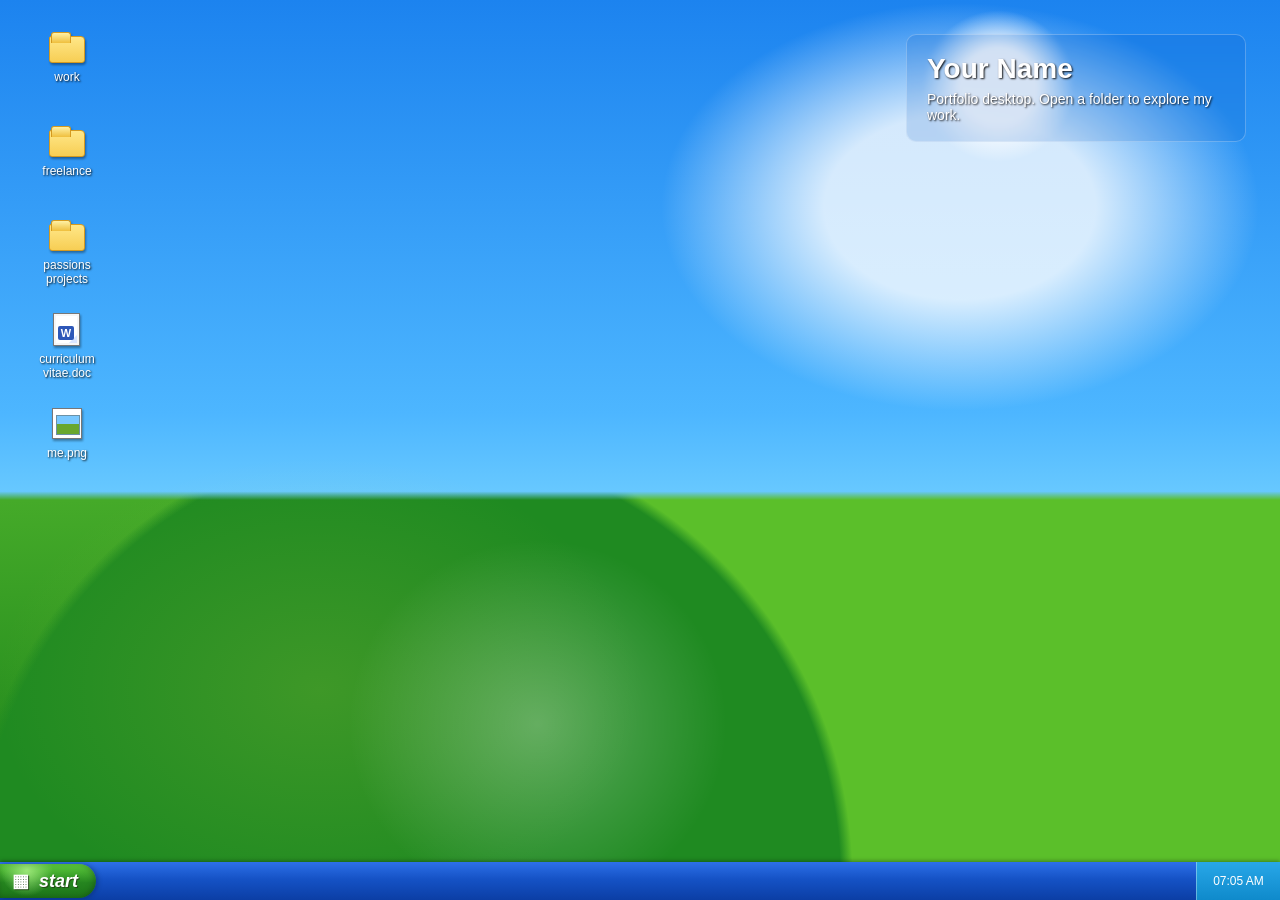
==== index.html @ 9f787996 "Add files via upload" ====
<!DOCTYPE html>
<html lang="en">
<head>
  <meta charset="UTF-8" />
  <meta name="viewport" content="width=device-width, initial-scale=1.0" />
  <title>Portfolio Desktop</title>
  <link rel="stylesheet" href="styles.css" />
</head>
<body>
  <main class="desktop" aria-label="Windows XP inspired portfolio desktop">
    <section class="desktop-icons" aria-label="Portfolio links">
      <button class="desktop-icon folder" data-folder="work" aria-label="Open work folder">
        <span class="icon-art folder-art"></span><span class="label">work</span>
      </button>
      <button class="desktop-icon folder" data-folder="freelance" aria-label="Open freelance folder">
        <span class="icon-art folder-art"></span><span class="label">freelance</span>
      </button>
      <button class="desktop-icon folder" data-folder="passion-projects" aria-label="Open passions projects folder">
        <span class="icon-art folder-art"></span><span class="label">passions<br>projects</span>
      </button>
      <a class="desktop-icon document" href="assets/curriculum-vitae.doc" aria-label="Open curriculum vitae document">
        <span class="icon-art doc-art doc-word"></span><span class="label">curriculum<br>vitae.doc</span>
      </a>
      <a class="desktop-icon document" href="assets/me.png" aria-label="Open me image">
        <span class="icon-art image-art"></span><span class="label">me.png</span>
      </a>
    </section>

    <section class="welcome-card" aria-label="Welcome">
      <h1>Your Name</h1>
      <p>Portfolio desktop. Open a folder to explore my work.</p>
    </section>

    <template id="folder-template">
      <article class="window" role="dialog" aria-modal="false">
        <header class="window-titlebar">
          <div class="window-title"><span class="mini-folder"></span><span></span></div>
          <div class="window-controls">
            <button class="control minimize" aria-label="Minimize">_</button>
            <button class="control maximize" aria-label="Maximize">□</button>
            <button class="control close" aria-label="Close">×</button>
          </div>
        </header>
        <nav class="window-menu" aria-label="Window menu">File&nbsp;&nbsp;Edit&nbsp;&nbsp;View&nbsp;&nbsp;Favorites&nbsp;&nbsp;Tools&nbsp;&nbsp;Help</nav>
        <div class="window-toolbar">
          <span class="toolbar-button">← Back</span><span class="toolbar-button">Search</span><span class="toolbar-button">Folders</span>
        </div>
        <div class="address-bar"><strong>Address</strong><span></span></div>
        <div class="window-content"></div>
      </article>
    </template>
  </main>

  <footer class="taskbar" aria-label="Taskbar">
    <button class="start-button"><span class="start-logo">▦</span> start</button>
    <div class="taskbar-programs" id="taskbar-programs"></div>
    <time id="clock" class="clock"></time>
  </footer>

  <script src="script.js"></script>
</body>
</html>
---- styles.css ----
:root {
  --xp-blue: #1f5fd6;
  --xp-blue-dark: #1748b5;
  --xp-blue-light: #4b92ff;
  --cream: #f3f1df;
  --folder: #f7ce54;
  --folder-dark: #d59a1f;
  --text-shadow: 1px 1px 2px rgba(0,0,0,.9);
}

* { box-sizing: border-box; }
html, body { height: 100%; }
body {
  margin: 0;
  overflow: hidden;
  font-family: Tahoma, Verdana, Segoe UI, sans-serif;
  font-size: 12px;
  color: #111;
  user-select: none;
}

.desktop {
  min-height: calc(100vh - 38px);
  position: relative;
  padding: 24px;
  background:
    radial-gradient(circle at 78% 10%, rgba(255,255,255,.95) 0 3%, transparent 6%),
    radial-gradient(ellipse at 75% 24%, rgba(255,255,255,.8) 0 10%, transparent 22%),
    linear-gradient(#1c83ef 0%, #4db6ff 48%, #67c8ff 57%, transparent 58%),
    radial-gradient(ellipse at 32% 102%, #1f8a21 0 35%, transparent 36%),
    radial-gradient(ellipse at 78% 108%, #5bbf2a 0 42%, transparent 43%),
    linear-gradient(180deg, #45aa29 58%, #178019 100%);
}

.desktop::before {
  content: "";
  position: absolute;
  inset: 0;
  background:
    radial-gradient(ellipse at 42% 84%, rgba(255,255,255,.28), transparent 18%),
    radial-gradient(ellipse at 25% 80%, rgba(252,237,79,.14), transparent 24%);
  pointer-events: none;
}

.desktop-icons {
  position: relative;
  z-index: 2;
  display: grid;
  grid-auto-rows: 84px;
  grid-template-columns: 92px;
  gap: 10px;
  width: 100px;
}

.desktop-icon {
  border: 1px solid transparent;
  background: transparent;
  padding: 4px 2px;
  width: 86px;
  min-height: 78px;
  color: white;
  text-align: center;
  text-decoration: none;
  font: inherit;
  cursor: default;
  border-radius: 3px;
  display: flex;
  flex-direction: column;
  align-items: center;
  justify-content: flex-start;
}
.desktop-icon:hover, .desktop-icon:focus {
  outline: none;
  border-color: rgba(255,255,255,.55);
  background: rgba(49, 106, 197, .35);
}
.label {
  margin-top: 5px;
  line-height: 1.18;
  text-shadow: var(--text-shadow);
}

.icon-art { width: 42px; height: 36px; display: block; position: relative; filter: drop-shadow(1px 2px 1px rgba(0,0,0,.35)); }
.folder-art::before {
  content: "";
  position: absolute;
  left: 3px; top: 7px;
  width: 34px; height: 25px;
  background: linear-gradient(#ffe788, var(--folder));
  border: 1px solid var(--folder-dark);
  border-radius: 2px 4px 3px 3px;
}
.folder-art::after {
  content: "";
  position: absolute;
  left: 5px; top: 3px;
  width: 18px; height: 10px;
  background: linear-gradient(#fff1a4, #efbf3d);
  border: 1px solid var(--folder-dark);
  border-bottom: 0;
  border-radius: 3px 3px 0 0;
}
.doc-art::before {
  content: "";
  position: absolute; inset: 2px 8px 1px 7px;
  background: linear-gradient(135deg, #fff 0 78%, #d9e5ff 79%);
  border: 1px solid #777;
  box-shadow: inset 0 0 0 2px #f6f6f6;
}
.doc-art::after {
  content: "W";
  position: absolute; left: 12px; top: 15px;
  width: 16px; height: 14px;
  background: #2d57b8;
  color: #fff;
  border-radius: 2px;
  font-weight: bold;
  line-height: 14px;
  font-size: 11px;
}
.image-art::before {
  content: "";
  position: absolute; inset: 3px 6px 2px 6px;
  background: #fff;
  border: 1px solid #777;
}
.image-art::after {
  content: "";
  position: absolute; left: 10px; top: 10px;
  width: 22px; height: 18px;
  background: linear-gradient(#79c8ff 0 45%, #69a72e 46%);
  border: 1px solid #6b91a6;
  clip-path: polygon(0 0,100% 0,100% 100%,0 100%);
}

.welcome-card {
  position: absolute;
  right: 34px;
  top: 34px;
  width: min(340px, calc(100vw - 170px));
  padding: 18px 20px;
  color: white;
  text-shadow: var(--text-shadow);
  background: rgba(0, 82, 186, .15);
  border: 1px solid rgba(255,255,255,.25);
  border-radius: 10px;
  backdrop-filter: blur(2px);
}
.welcome-card h1 { margin: 0 0 6px; font-size: 28px; }
.welcome-card p { margin: 0; font-size: 14px; }

.window {
  position: absolute;
  left: 160px;
  top: 70px;
  width: min(620px, calc(100vw - 190px));
  min-height: 370px;
  z-index: 10;
  border: 3px solid var(--xp-blue);
  border-top: 0;
  border-radius: 8px 8px 4px 4px;
  box-shadow: 6px 8px 20px rgba(0,0,0,.35);
  background: var(--cream);
  overflow: hidden;
  animation: openWindow .14s ease-out;
}
@keyframes openWindow { from { transform: scale(.9); opacity: .3; } to { transform: scale(1); opacity: 1; } }

.window-titlebar {
  height: 30px;
  background: linear-gradient(#70a8ff 0%, var(--xp-blue) 22%, var(--xp-blue-dark) 100%);
  display: flex;
  align-items: center;
  justify-content: space-between;
  color: #fff;
  padding: 4px 5px 4px 8px;
  font-weight: bold;
  text-shadow: 1px 1px #123;
}
.window-title { display: flex; align-items: center; gap: 7px; }
.mini-folder { width: 17px; height: 14px; display: inline-block; background: #ffd767; border: 1px solid #9b7415; border-radius: 2px; }
.window-controls { display: flex; gap: 3px; }
.control {
  width: 22px; height: 22px;
  border: 1px solid rgba(255,255,255,.8);
  border-radius: 3px;
  color: #fff;
  font-weight: bold;
  line-height: 18px;
  background: linear-gradient(#8fb8ff, #2355c7);
  box-shadow: inset 1px 1px rgba(255,255,255,.5);
}
.control.close { background: linear-gradient(#ff9d7f, #d51d00); }
.window-menu { height: 23px; padding: 4px 8px; border-bottom: 1px solid #d8d2bd; background: #f9f8ef; }
.window-toolbar { height: 38px; padding: 7px 9px; display: flex; gap: 10px; align-items: center; border-bottom: 1px solid #c7c1aa; background: linear-gradient(#fff, #eee9d0); }
.toolbar-button { padding: 3px 7px; border: 1px solid transparent; border-radius: 3px; }
.toolbar-button:hover { border-color: #b8ae82; background: #fffbe7; }
.address-bar { height: 28px; display: flex; align-items: center; gap: 8px; padding: 4px 8px; background: #ede8cf; border-bottom: 1px solid #c7c1aa; }
.address-bar span { flex: 1; background: white; border: 1px solid #9e9e9e; height: 20px; padding: 2px 6px; }
.window-content {
  min-height: 250px;
  background: #fff;
  padding: 18px;
  display: grid;
  grid-template-columns: repeat(auto-fill, minmax(96px, 1fr));
  align-content: start;
  gap: 18px;
}
.window-content .desktop-icon { color: #111; text-shadow: none; }
.window-content .label { text-shadow: none; color: #111; }
.window-content .desktop-icon:hover { background: rgba(49, 106, 197, .16); border-color: rgba(49, 106, 197, .45); }

.taskbar {
  position: fixed;
  bottom: 0; left: 0; right: 0;
  height: 38px;
  z-index: 50;
  display: flex;
  align-items: center;
  background: linear-gradient(#2d70e8 0%, #1552c5 45%, #0b3ea5 100%);
  box-shadow: 0 -1px 4px rgba(0,0,0,.35);
}
.start-button {
  height: 34px;
  padding: 0 18px 0 12px;
  border: 0;
  border-radius: 0 17px 17px 0;
  font: bold 18px/34px Tahoma, sans-serif;
  font-style: italic;
  color: #fff;
  text-shadow: 1px 1px #234b17;
  background: radial-gradient(circle at 28% 18%, #9be778, transparent 35%), linear-gradient(#5fcf3e, #25851f 55%, #1d7519);
  box-shadow: inset -2px 0 6px rgba(0,0,0,.25), 2px 0 5px rgba(0,0,0,.25);
}
.start-logo { font-style: normal; margin-right: 5px; }
.taskbar-programs { flex: 1; display: flex; gap: 5px; padding-left: 10px; overflow: hidden; }
.taskbar-item {
  height: 28px; min-width: 130px; max-width: 190px;
  border: 1px solid rgba(255,255,255,.25);
  border-radius: 3px;
  color: white;
  background: rgba(255,255,255,.14);
  box-shadow: inset 1px 1px rgba(255,255,255,.18);
  text-align: left;
  padding: 5px 9px;
  overflow: hidden;
  text-overflow: ellipsis;
  white-space: nowrap;
}
.clock {
  align-self: stretch;
  min-width: 84px;
  display: grid;
  place-items: center;
  color: #fff;
  background: linear-gradient(#28a7e8, #0f8acb);
  border-left: 1px solid rgba(255,255,255,.35);
}

@media (max-width: 650px) {
  .desktop { padding: 14px; overflow: auto; }
  .desktop-icons { grid-template-columns: repeat(3, 88px); width: auto; }
  .welcome-card { display: none; }
  .window { left: 12px !important; top: 110px !important; width: calc(100vw - 24px); }
  .taskbar-item { min-width: 88px; }
}
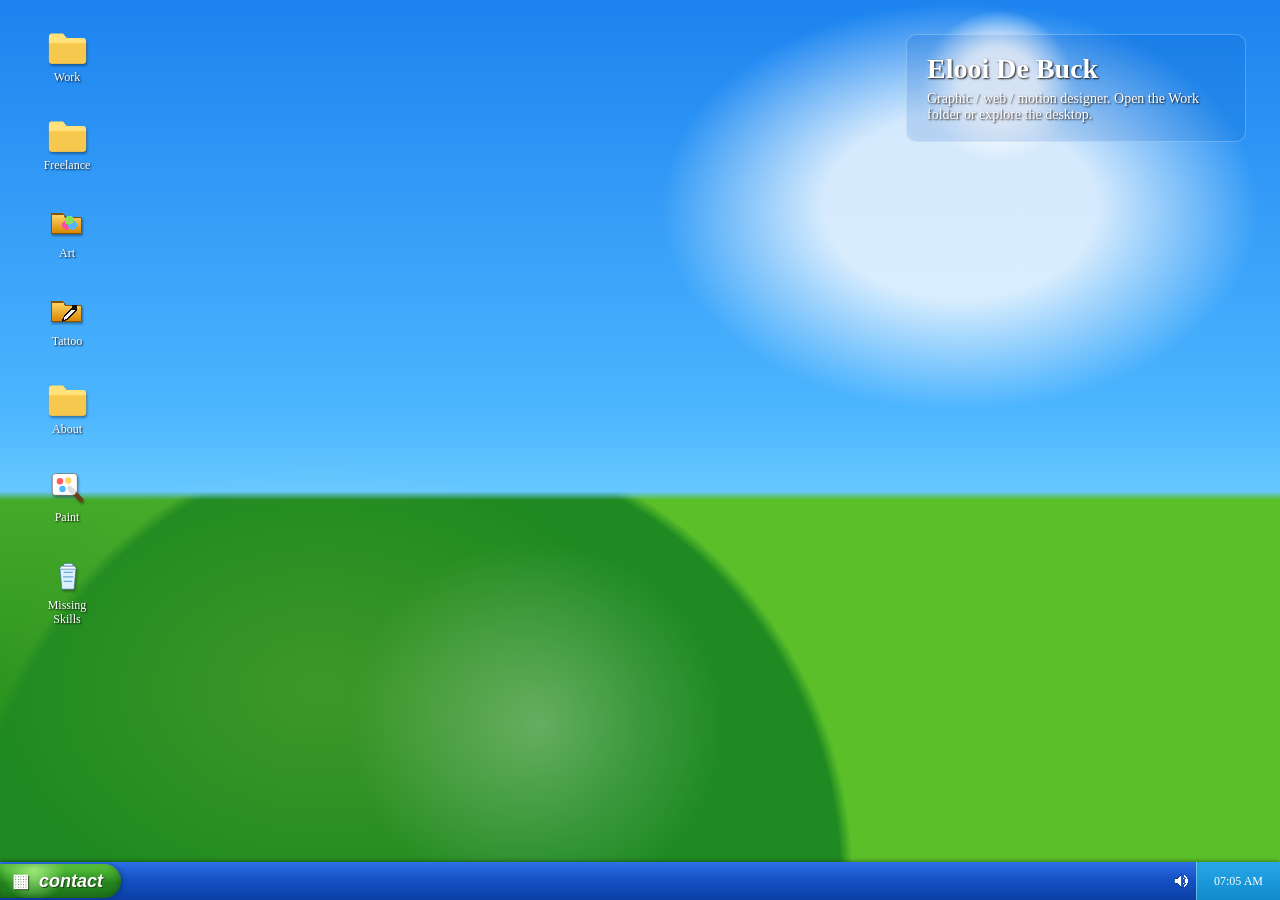
==== commit 71fe0de3: "Add files via upload" ====
--- a/index.html
+++ b/index.html
@@ -3,38 +3,44 @@
 <head>
   <meta charset="UTF-8" />
   <meta name="viewport" content="width=device-width, initial-scale=1.0" />
-  <title>Portfolio Desktop</title>
+  <title>Elooi De Buck Portfolio Desktop</title>
   <link rel="stylesheet" href="styles.css" />
 </head>
 <body>
   <main class="desktop" aria-label="Windows XP inspired portfolio desktop">
     <section class="desktop-icons" aria-label="Portfolio links">
-      <button class="desktop-icon folder" data-folder="work" aria-label="Open work folder">
-        <span class="icon-art folder-art"></span><span class="label">work</span>
+      <button class="desktop-icon folder" data-open="work" aria-label="Open work folder">
+        <span class="icon-art folder-art"></span><span class="label">Work</span>
       </button>
-      <button class="desktop-icon folder" data-folder="freelance" aria-label="Open freelance folder">
-        <span class="icon-art folder-art"></span><span class="label">freelance</span>
+      <button class="desktop-icon folder" data-open="freelance" aria-label="Open freelance folder">
+        <span class="icon-art folder-art"></span><span class="label">Freelance</span>
       </button>
-      <button class="desktop-icon folder" data-folder="passion-projects" aria-label="Open passions projects folder">
-        <span class="icon-art folder-art"></span><span class="label">passions<br>projects</span>
+      <button class="desktop-icon folder art-folder-icon" data-open="art" aria-label="Open art folder">
+        <span class="icon-art folder-art custom-art-folder"></span><span class="label">Art</span>
       </button>
-      <a class="desktop-icon document" href="assets/curriculum-vitae.doc" aria-label="Open curriculum vitae document">
-        <span class="icon-art doc-art doc-word"></span><span class="label">curriculum<br>vitae.doc</span>
-      </a>
-      <a class="desktop-icon document" href="assets/me.png" aria-label="Open me image">
-        <span class="icon-art image-art"></span><span class="label">me.png</span>
-      </a>
+      <button class="desktop-icon folder tattoo-folder-icon" data-open="tattoo" aria-label="Open tattoo folder">
+        <span class="icon-art folder-art custom-tattoo-folder"></span><span class="label">Tattoo</span>
+      </button>
+      <button class="desktop-icon folder" data-open="about" aria-label="Open about folder">
+        <span class="icon-art folder-art"></span><span class="label">About</span>
+      </button>
+      <button class="desktop-icon app" data-open="paint" aria-label="Open MS Paint drawing app">
+        <span class="icon-art paint-art"></span><span class="label">Paint</span>
+      </button>
+      <button class="desktop-icon bin" data-open="missing-skills" aria-label="Open missing skills recycle bin">
+        <span class="icon-art recycle-art"></span><span class="label">Missing<br>Skills</span>
+      </button>
     </section>
 
     <section class="welcome-card" aria-label="Welcome">
-      <h1>Your Name</h1>
-      <p>Portfolio desktop. Open a folder to explore my work.</p>
+      <h1>Elooi De Buck</h1>
+      <p>Graphic / web / motion designer. Open the Work folder or explore the desktop.</p>
     </section>
 
-    <template id="folder-template">
+    <template id="window-template">
       <article class="window" role="dialog" aria-modal="false">
         <header class="window-titlebar">
-          <div class="window-title"><span class="mini-folder"></span><span></span></div>
+          <div class="window-title"><span class="mini-icon"></span><span></span></div>
           <div class="window-controls">
             <button class="control minimize" aria-label="Minimize">_</button>
             <button class="control maximize" aria-label="Maximize">□</button>
@@ -43,20 +49,31 @@
         </header>
         <nav class="window-menu" aria-label="Window menu">File&nbsp;&nbsp;Edit&nbsp;&nbsp;View&nbsp;&nbsp;Favorites&nbsp;&nbsp;Tools&nbsp;&nbsp;Help</nav>
         <div class="window-toolbar">
-          <span class="toolbar-button">← Back</span><span class="toolbar-button">Search</span><span class="toolbar-button">Folders</span>
+          <button class="toolbar-button back-button" type="button">← Back</button><span class="toolbar-button">Search</span><span class="toolbar-button">Folders</span>
         </div>
         <div class="address-bar"><strong>Address</strong><span></span></div>
-        <div class="window-content"></div>
+        <div class="window-content"></div><div class="resize-handle" aria-hidden="true"></div>
       </article>
     </template>
   </main>
 
   <footer class="taskbar" aria-label="Taskbar">
-    <button class="start-button"><span class="start-logo">▦</span> start</button>
+    <button class="start-button" id="start-button" aria-expanded="false" aria-controls="start-menu"><span class="start-logo">▦</span> contact</button>
+    <nav class="start-menu" id="start-menu" aria-label="Contact menu">
+      <div class="start-menu-header">Elooi De Buck</div>
+      <div class="start-menu-body">
+        <a href="#" class="start-menu-link"><span class="start-menu-icon linkedin-icon">in</span>LinkedIn</a>
+        <a href="#" class="start-menu-link"><span class="start-menu-icon instagram-icon">◎</span>Instagram</a>
+        <a href="#" class="start-menu-link"><span class="start-menu-icon email-icon">✉</span>Email</a>
+        <button class="start-menu-link start-contact-button" data-open="contact"><span class="start-menu-icon contact-icon">?</span>Contact form</button>
+      </div>
+    </nav>
     <div class="taskbar-programs" id="taskbar-programs"></div>
-    <time id="clock" class="clock"></time>
+    <img id="soundToggle" class="tray-icon" src="assets/icons/sound-on.svg" alt="Sound on" title="Sound on" onclick="toggleSound()"><time id="clock" class="clock"></time>
   </footer>
 
   <script src="script.js"></script>
-</body>
+
+<!-- XP tooltip/property metadata enabled via script.js -->
+<div id="taskbar-right"></div></div></body>
 </html>
--- a/styles.css
+++ b/styles.css
@@ -1,266 +1,505 @@
-:root {
-  --xp-blue: #1f5fd6;
-  --xp-blue-dark: #1748b5;
-  --xp-blue-light: #4b92ff;
-  --cream: #f3f1df;
-  --folder: #f7ce54;
-  --folder-dark: #d59a1f;
-  --text-shadow: 1px 1px 2px rgba(0,0,0,.9);
-}
-
-* { box-sizing: border-box; }
-html, body { height: 100%; }
-body {
-  margin: 0;
-  overflow: hidden;
-  font-family: Tahoma, Verdana, Segoe UI, sans-serif;
+:root{
+  /* To use your own background, replace assets/background.jpg and change this line to: url('assets/background.jpg') */
+  --desktop-background: radial-gradient(circle at 78% 10%, rgba(255,255,255,.95) 0 3%, transparent 6%), radial-gradient(ellipse at 75% 24%, rgba(255,255,255,.8) 0 10%, transparent 22%), linear-gradient(#1c83ef 0%, #4db6ff 48%, #67c8ff 57%, transparent 58%), radial-gradient(ellipse at 32% 102%, #1f8a21 0 35%, transparent 36%), radial-gradient(ellipse at 78% 108%, #5bbf2a 0 42%, transparent 43%), linear-gradient(180deg, #45aa29 58%, #178019 100%);
+  --xp-blue:#1f5fd6;--xp-blue-dark:#1748b5;--xp-blue-light:#4b92ff;--cream:#f3f1df;--folder:#f7ce54;--folder-dark:#d59a1f;--text-shadow:1px 1px 2px rgba(0,0,0,.9)
+}
+*{box-sizing:border-box}html,body{height:100%}body{margin:0;overflow:hidden;font-family:Tahoma,Verdana,Segoe UI,sans-serif;font-size:12px;color:#111;user-select:none}.desktop{min-height:calc(100vh - 38px);position:relative;padding:24px;background-image:var(--desktop-background);background-size:cover;background-position:center;background-repeat:no-repeat}.desktop::before{content:"";position:absolute;inset:0;background:radial-gradient(ellipse at 42% 84%,rgba(255,255,255,.28),transparent 18%),radial-gradient(ellipse at 25% 80%,rgba(252,237,79,.14),transparent 24%);pointer-events:none}.desktop-icons{position:relative;z-index:2;width:100%;height:calc(100vh - 86px)}.desktop-icon{border:1px solid transparent;background:transparent;padding:4px 2px;width:86px;min-height:78px;color:white;text-align:center;text-decoration:none;font:inherit;cursor:default;border-radius:3px;display:flex;flex-direction:column;align-items:center;justify-content:flex-start;touch-action:none}.desktop-icons>.desktop-icon{position:absolute;left:0;top:0}.desktop-icon:hover,.desktop-icon:focus,.desktop-icon.selected{outline:none;border-color:rgba(255,255,255,.55);background:rgba(49,106,197,.35)}.desktop-icon.dragging{opacity:.82}.label{margin-top:5px;line-height:1.18;text-shadow:var(--text-shadow)}.icon-art{width:42px;height:36px;display:block;position:relative;filter:drop-shadow(1px 2px 1px rgba(0,0,0,.35))}.folder-art::before{content:"";position:absolute;left:3px;top:7px;width:34px;height:25px;background:linear-gradient(#ffe788,var(--folder));border:1px solid var(--folder-dark);border-radius:2px 4px 3px 3px}.folder-art::after{content:"";position:absolute;left:5px;top:3px;width:18px;height:10px;background:linear-gradient(#fff1a4,#efbf3d);border:1px solid var(--folder-dark);border-bottom:0;border-radius:3px 3px 0 0}.doc-art::before{content:"";position:absolute;inset:2px 8px 1px 7px;background:linear-gradient(135deg,#fff 0 78%,#d9e5ff 79%);border:1px solid #777;box-shadow:inset 0 0 0 2px #f6f6f6}.doc-art::after{content:"W";position:absolute;left:12px;top:15px;width:16px;height:14px;background:#2d57b8;color:#fff;border-radius:2px;font-weight:bold;line-height:14px;font-size:11px}.image-art::before{content:"";position:absolute;inset:3px 6px 2px 6px;background:#fff;border:1px solid #777}.image-art::after{content:"";position:absolute;left:10px;top:10px;width:22px;height:18px;background:linear-gradient(#79c8ff 0 45%,#69a72e 46%);border:1px solid #6b91a6}.welcome-card{position:absolute;right:34px;top:34px;width:min(340px,calc(100vw - 170px));padding:18px 20px;color:white;text-shadow:var(--text-shadow);background:rgba(0,82,186,.15);border:1px solid rgba(255,255,255,.25);border-radius:10px;backdrop-filter:blur(2px)}.welcome-card h1{margin:0 0 6px;font-size:28px}.welcome-card p{margin:0;font-size:14px}
+.window{position:absolute;left:160px;top:70px;width:min(620px,calc(100vw - 190px));min-height:370px;z-index:10;border:3px solid var(--xp-blue);border-top:0;border-radius:8px 8px 4px 4px;box-shadow:6px 8px 20px rgba(0,0,0,.35);background:var(--cream);overflow:hidden;animation:openWindow .14s ease-out}.window.maximized{left:0!important;top:0!important;width:100%!important;height:calc(100vh - 38px)!important;border-radius:0}.window.maximized .window-content{height:calc(100vh - 160px);overflow:auto}.window.minimized{display:none}@keyframes openWindow{from{transform:scale(.9);opacity:.3}to{transform:scale(1);opacity:1}}.window-titlebar{height:30px;background:linear-gradient(#70a8ff 0%,var(--xp-blue) 22%,var(--xp-blue-dark) 100%);display:flex;align-items:center;justify-content:space-between;color:#fff;padding:4px 5px 4px 8px;font-weight:bold;text-shadow:1px 1px #123}.window-title{display:flex;align-items:center;gap:7px}.mini-icon{width:17px;height:14px;display:inline-block;border-radius:2px}.mini-folder{background:#ffd767;border:1px solid #9b7415}.mini-doc{background:#fff;border:1px solid #777;box-shadow:inset 0 0 0 3px #d9e5ff}.mini-image{background:linear-gradient(#79c8ff 0 50%,#69a72e 51%);border:1px solid #587d94}.window-controls{display:flex;gap:3px}.control{width:22px;height:22px;border:1px solid rgba(255,255,255,.8);border-radius:3px;color:#fff;font-weight:bold;line-height:18px;background:linear-gradient(#8fb8ff,#2355c7);box-shadow:inset 1px 1px rgba(255,255,255,.5)}.control.close{background:linear-gradient(#ff9d7f,#d51d00)}.window-menu{height:23px;padding:4px 8px;border-bottom:1px solid #d8d2bd;background:#f9f8ef}.window-toolbar{height:38px;padding:7px 9px;display:flex;gap:10px;align-items:center;border-bottom:1px solid #c7c1aa;background:linear-gradient(#fff,#eee9d0)}.toolbar-button{padding:3px 7px;border:1px solid transparent;border-radius:3px}.toolbar-button:hover{border-color:#b8ae82;background:#fffbe7}.address-bar{height:28px;display:flex;align-items:center;gap:8px;padding:4px 8px;background:#ede8cf;border-bottom:1px solid #c7c1aa}.address-bar span{flex:1;background:white;border:1px solid #9e9e9e;height:20px;padding:2px 6px}.window-content{min-height:250px;background:#fff;padding:18px;overflow:auto}.folder-view{display:grid;grid-template-columns:repeat(auto-fill,minmax(96px,1fr));align-content:start;gap:18px}.file-view{display:block}.window-content .desktop-icon{color:#111;text-shadow:none}.window-content .label{text-shadow:none;color:#111}.window-content .desktop-icon:hover,.window-content .desktop-icon.selected{background:rgba(49,106,197,.16);border-color:rgba(49,106,197,.45)}.file-preview{max-width:520px;margin:0 auto;border:1px solid #b8b8b8;background:#fffef8;padding:20px;min-height:210px;box-shadow:inset 0 0 0 1px #fff}.file-preview h2{margin:0 0 12px;font-size:22px;font-family:Georgia,serif}.file-preview p{user-select:text;line-height:1.45;font-size:13px}.file-preview code{user-select:text;background:#eee;padding:1px 4px;border:1px solid #ccc}.image-preview{text-align:center}.image-preview img{max-width:min(360px,100%);max-height:320px;border:1px solid #777;background:#eee}.xp-action{display:inline-block;margin-top:10px;padding:5px 12px;border:1px solid #316ac5;color:#003c7a;background:linear-gradient(#fff,#dbe8ff);border-radius:3px;text-decoration:none}
+.contact-form{display:grid;gap:10px;max-width:430px}.contact-form label{font-weight:bold}.contact-form input,.contact-form textarea{width:100%;font:inherit;padding:7px;border:1px solid #8a8a8a;background:white}.contact-form textarea{min-height:110px;resize:vertical}.contact-note{font-size:12px;color:#555}.contact-form .xp-action{width:max-content;cursor:pointer}
+.taskbar{position:fixed;bottom:0;left:0;right:0;height:38px;z-index:50;display:flex;align-items:center;background:linear-gradient(#2d70e8 0%,#1552c5 45%,#0b3ea5 100%);box-shadow:0 -1px 4px rgba(0,0,0,.35)}.start-button{height:34px;padding:0 18px 0 12px;border:0;border-radius:0 17px 17px 0;font:bold 18px/34px Tahoma,sans-serif;font-style:italic;color:#fff;text-shadow:1px 1px #234b17;background:radial-gradient(circle at 28% 18%,#9be778,transparent 35%),linear-gradient(#5fcf3e,#25851f 55%,#1d7519);box-shadow:inset -2px 0 6px rgba(0,0,0,.25),2px 0 5px rgba(0,0,0,.25)}.start-logo{font-style:normal;margin-right:5px}.start-menu{position:fixed;left:0;bottom:38px;width:360px;max-width:calc(100vw - 12px);display:none;border:2px solid #1f5fd6;border-radius:8px 8px 0 0;overflow:hidden;background:#f5f1dc;box-shadow:4px -5px 18px rgba(0,0,0,.35);z-index:60}.start-menu.open{display:block}.start-menu-header{height:62px;padding:16px 18px;color:white;font:bold 18px Tahoma,sans-serif;text-shadow:1px 1px #123;background:linear-gradient(#70a8ff 0%,#1f5fd6 38%,#1748b5 100%)}.start-menu-body{padding:8px;display:grid;gap:4px}.start-menu-link{display:flex;align-items:center;gap:10px;width:100%;border:1px solid transparent;border-radius:4px;background:transparent;color:#111;text-align:left;text-decoration:none;font:inherit;font-size:13px;padding:8px;cursor:pointer}.start-menu-link:hover,.start-menu-link:focus{outline:none;border-color:#7da2df;background:#dfeaff}.start-menu-icon{width:28px;height:28px;border-radius:6px;display:grid;place-items:center;color:white;font-weight:bold;box-shadow:inset 1px 1px rgba(255,255,255,.55),1px 1px 2px rgba(0,0,0,.25)}.linkedin-icon{background:#0a66c2}.instagram-icon{background:linear-gradient(135deg,#f9ce34,#ee2a7b,#6228d7)}.email-icon{background:#2f82df}.contact-icon{background:#35a832}.taskbar-programs{flex:1;display:flex;gap:5px;padding-left:10px;overflow:hidden}.taskbar-item{height:28px;min-width:130px;max-width:190px;border:1px solid rgba(255,255,255,.25);border-radius:3px;color:white;background:rgba(255,255,255,.14);box-shadow:inset 1px 1px rgba(255,255,255,.18);text-align:left;padding:5px 9px;overflow:hidden;text-overflow:ellipsis;white-space:nowrap}.taskbar-item.active{background:rgba(255,255,255,.28)}.clock{align-self:stretch;min-width:84px;display:grid;place-items:center;color:#fff;background:linear-gradient(#28a7e8,#0f8acb);border-left:1px solid rgba(255,255,255,.35)}@media (max-width:650px){.desktop{padding:14px;overflow:auto}.desktop-icons{height:calc(100vh - 66px);width:100%}.welcome-card{display:none}.window{left:12px!important;top:110px!important;width:calc(100vw - 24px)}.taskbar-item{min-width:88px}.start-menu{width:calc(100vw - 12px)}}
+
+/* --- Upgrade: thumbnail folders, richer taskbar/window system, and Paint app --- */
+.paint-art::before{content:"";position:absolute;left:4px;top:4px;width:34px;height:28px;background:linear-gradient(135deg,#fff 0 42%,#ff6b6b 43% 52%,#ffd166 53% 62%,#4ecdc4 63% 72%,#5b7cfa 73%);border:1px solid #555;border-radius:4px;box-shadow:inset 0 0 0 2px rgba(255,255,255,.55)}
+.paint-art::after{content:"";position:absolute;right:1px;bottom:0;width:18px;height:5px;background:#7b4b21;border:1px solid #3c2512;transform:rotate(-36deg);border-radius:3px}
+.mini-paint{background:linear-gradient(135deg,#fff,#ff6868 40%,#ffd166 60%,#4ecdc4 80%);border:1px solid #666}
+.window{resize:none;min-width:360px;min-height:260px}.window.inactive .window-titlebar{background:linear-gradient(#b7c7df,#7388aa)}.resize-handle{position:absolute;right:2px;bottom:2px;width:14px;height:14px;cursor:nwse-resize;background:repeating-linear-gradient(135deg,transparent 0 3px,#9a967e 4px 5px)}.window.maximized .resize-handle{display:none}.window-content{height:calc(100% - 119px)}
+.taskbar-programs{display:flex;gap:3px;align-items:center;min-width:0;flex:1;overflow:hidden}.taskbar-item{min-width:120px;max-width:210px;height:29px;display:flex;align-items:center;gap:6px;padding:2px 8px;border:1px solid #0b3f9f;border-radius:3px;color:#fff;background:linear-gradient(#3a8cff,#1550c2);box-shadow:inset 1px 1px rgba(255,255,255,.35);font:inherit;text-align:left;overflow:hidden;white-space:nowrap;text-overflow:ellipsis}.taskbar-item.active{background:linear-gradient(#82b7ff,#1a5bd0);box-shadow:inset 1px 1px rgba(255,255,255,.55), inset -1px -1px rgba(0,0,0,.28)}.task-icon{flex:0 0 16px;width:16px;height:14px;display:inline-block;border-radius:2px}
+.folder-view{grid-template-columns:repeat(auto-fill,minmax(122px,1fr));gap:20px}.window-content .thumbnail-icon{width:122px;min-height:126px;padding:5px}.thumbnail-icon>.icon-art{width:24px;height:22px;margin-top:-13px;margin-left:64px}.thumbnail{width:96px;height:62px;display:block;position:relative;background:#f8f8f8;border:1px solid #7f9db9;box-shadow:inset 0 0 0 3px #fff,1px 2px 3px rgba(0,0,0,.15);overflow:hidden}.thumbnail img{width:100%;height:100%;object-fit:cover;display:block}.folder-thumb{background:linear-gradient(#fff8ce,#f3c84b);border-color:#b38316}.thumb-folder-tab{position:absolute;left:8px;top:8px;width:34px;height:13px;background:#ffe58a;border:1px solid #b38316;border-bottom:0;border-radius:4px 4px 0 0}.thumb-folder-page{position:absolute;left:8px;right:8px;bottom:9px;height:34px;background:rgba(255,255,255,.68);border:1px solid rgba(120,91,23,.45)}.image-thumb{background:linear-gradient(#7fd2ff 0 52%,#67aa3c 53%)}.video-thumb{background:#111}.play-triangle{position:absolute;left:36px;top:18px;color:white;font-size:25px;text-shadow:0 1px 4px black}.web-thumb{background:white}.browser-bar{position:absolute;left:4px;right:4px;top:5px;height:10px;background:#dbe9ff;border:1px solid #7f9db9}.browser-block{position:absolute;left:10px;right:10px;top:24px;height:28px;background:linear-gradient(90deg,#e7eefc 0 38%,#9fc5ff 39% 70%,#d7f2cc 71%)}.doc-thumb{background:#fff}.doc-lines{position:absolute;left:16px;right:16px;top:15px;height:34px;background:repeating-linear-gradient(#3f68aa 0 2px,transparent 2px 8px)}
+.paint-window{width:min(920px,calc(100vw - 80px));height:min(690px,calc(100vh - 70px))}.paint-app{height:100%;display:flex;flex-direction:column;gap:8px}.paint-toolbar{display:flex;gap:10px;align-items:center;flex-wrap:wrap;padding:6px;border:1px solid #b8b8b8;background:#ece9d8}.paint-toolbar label{display:flex;gap:5px;align-items:center}.paint-toolbar .active{box-shadow:inset 1px 1px 3px rgba(0,0,0,.45)}#paint-canvas{width:100%;height:min(430px,48vh);border:1px solid #555;background:white;cursor:crosshair;touch-action:none;image-rendering:auto}.send-drawing-form{display:grid;grid-template-columns:1fr 1fr auto;gap:8px;align-items:end}.send-drawing-form label,.contact-form label{display:flex;flex-direction:column;gap:4px;font-weight:bold}.send-drawing-form input,.send-drawing-form textarea,.contact-form input,.contact-form textarea{font:inherit;border:1px solid #7f9db9;padding:6px;background:#fff}.send-drawing-form textarea{height:46px}.send-drawing-form .contact-note{grid-column:1/-1;margin:0;font-size:11px;color:#555}
+@media (max-width:700px){.welcome-card{display:none}.window{left:10px!important;top:10px!important;width:calc(100vw - 20px)!important}.send-drawing-form{grid-template-columns:1fr}.taskbar-item{min-width:80px}.folder-view{grid-template-columns:repeat(auto-fill,minmax(104px,1fr))}}
+
+/* --- Easy icon replacement layer ---
+   Replace files in assets/icons/ with your own SVG/PNG icons, or edit these paths. */
+:root{
+  --icon-folder:url('assets/icons/folder.svg');
+  --icon-document:url('assets/icons/document.svg');
+  --icon-image:url('assets/icons/image.svg');
+  --icon-paint:url('assets/icons/paint.svg');
+  --icon-recycle:url('assets/icons/recycle-bin.svg');
+}
+.icon-art::before,.icon-art::after{content:none!important}
+.icon-art{background-repeat:no-repeat;background-position:center;background-size:contain}
+.folder-art{background-image:var(--icon-folder)}
+.doc-art{background-image:var(--icon-document)}
+.image-art{background-image:var(--icon-image)}
+.paint-art{background-image:var(--icon-paint)}
+.recycle-art{background-image:var(--icon-recycle)}
+.mini-recycle{background:linear-gradient(#e6f8ff,#95d0f1);border:1px solid #426f9b}
+.bsod-window{border-color:#001f9f;background:#001f9f}.bsod-window .window-menu,.bsod-window .window-toolbar,.bsod-window .address-bar{display:none}.bsod-window .window-content{background:#001f9f;color:white;min-height:330px;padding:0}.bsod-screen{min-height:330px;background:#001f9f;color:#fff;font-family:"Lucida Console",Consolas,monospace;font-size:16px;line-height:1.55;padding:34px 42px;user-select:text}.bsod-title{display:inline-block;background:#c0c0c0;color:#001f9f;padding:1px 10px;margin-bottom:26px}.bsod-back{margin-top:26px;padding:6px 14px;border:2px outset #c0c0c0;background:#c0c0c0;color:#001f9f;font:inherit;cursor:pointer}.bsod-back:active{border-style:inset}
+.back-button{font:inherit;cursor:pointer;background:transparent}.back-button:hover{border-color:#b8ae82;background:#fffbe7}
+
+/* Full-screen Missing Skills blue screen */
+.bsod-window.fullscreen-bsod{position:fixed!important;inset:0!important;width:100vw!important;height:100vh!important;max-width:none!important;max-height:none!important;z-index:9999!important;border:0!important;border-radius:0!important;padding:0!important;box-shadow:none!important;background:#001f9f!important;}
+.bsod-window.fullscreen-bsod .window-titlebar,.bsod-window.fullscreen-bsod .resize-handle{display:none!important;}
+.bsod-window.fullscreen-bsod .window-content{height:100vh!important;width:100vw!important;min-height:100vh!important;padding:0!important;background:#001f9f!important;}
+.bsod-window.fullscreen-bsod .bsod-screen{min-height:100vh;box-sizing:border-box;padding:8vh 10vw;font-size:clamp(16px,2vw,24px);}
+.bsod-window.fullscreen-bsod .bsod-back{margin-top:36px;}
+
+/* True full-screen animated Missing Skills blue screen */
+body.bsod-active { overflow: hidden !important; }
+body.bsod-active .desktop,
+body.bsod-active .taskbar { visibility: hidden !important; }
+.bsod-window.fullscreen-bsod {
+  position: fixed !important;
+  inset: 0 !important;
+  left: 0 !important;
+  top: 0 !important;
+  width: 100vw !important;
+  height: 100vh !important;
+  min-width: 100vw !important;
+  min-height: 100vh !important;
+  max-width: none !important;
+  max-height: none !important;
+  margin: 0 !important;
+  padding: 0 !important;
+  border: 0 !important;
+  border-radius: 0 !important;
+  box-shadow: none !important;
+  background: #001f9f !important;
+  z-index: 2147483647 !important;
+  overflow: hidden !important;
+  transform-origin: center center;
+  animation: bsodFlashIn 420ms steps(2, end) both;
+}
+.bsod-window.fullscreen-bsod .window-titlebar,
+.bsod-window.fullscreen-bsod .window-menu,
+.bsod-window.fullscreen-bsod .window-toolbar,
+.bsod-window.fullscreen-bsod .address-bar,
+.bsod-window.fullscreen-bsod .resize-handle {
+  display: none !important;
+}
+.bsod-window.fullscreen-bsod .window-content {
+  display: block !important;
+  width: 100vw !important;
+  height: 100vh !important;
+  min-width: 100vw !important;
+  min-height: 100vh !important;
+  margin: 0 !important;
+  padding: 0 !important;
+  background: #001f9f !important;
+  overflow: auto !important;
+}
+.bsod-window.fullscreen-bsod .bsod-screen {
+  width: 100vw !important;
+  min-height: 100vh !important;
+  box-sizing: border-box !important;
+  padding: clamp(32px, 8vh, 90px) clamp(24px, 10vw, 140px) !important;
+  background: #001f9f !important;
+  color: #fff !important;
+  font-size: clamp(16px, 2vw, 24px) !important;
+}
+.bsod-window.fullscreen-bsod .bsod-back {
+  display: inline-block !important;
+  margin-top: 36px !important;
+}
+@keyframes bsodFlashIn {
+  0% { opacity: 0; filter: brightness(4); transform: scale(1.03); }
+  14% { opacity: 1; filter: brightness(2.6); transform: scale(1.01); }
+  28% { opacity: .25; filter: brightness(6); }
+  42% { opacity: 1; filter: brightness(1.5); }
+  100% { opacity: 1; filter: brightness(1); transform: scale(1); }
+}
+
+/* Full-page Missing Skills BSOD overlay: not part of the window system */
+body.bsod-active {
+  overflow: hidden !important;
+}
+
+body.bsod-active .desktop,
+body.bsod-active .taskbar {
+  display: none !important;
+}
+
+#bsod-overlay.bsod-overlay {
+  display: none;
+}
+
+#bsod-overlay.bsod-overlay.visible {
+  position: fixed !important;
+  inset: 0 !important;
+  width: 100vw !important;
+  height: 100vh !important;
+  z-index: 2147483647 !important;
+  display: block !important;
+  background: #001f9f !important;
+  color: #fff !important;
+  overflow: hidden !important;
+  animation: bsodPageFlashIn 420ms steps(2, end) both;
+}
+
+#bsod-overlay.bsod-overlay.leaving {
+  animation: bsodPageFadeOut 180ms ease-in both;
+}
+
+#bsod-overlay .bsod-screen {
+  width: 100vw !important;
+  height: 100vh !important;
+  min-height: 100vh !important;
+  box-sizing: border-box !important;
+  padding: 8vh 10vw !important;
+  background: #001f9f !important;
+  color: #fff !important;
+  font-family: "Lucida Console", Consolas, monospace !important;
+  font-size: clamp(16px, 2vw, 24px) !important;
+  line-height: 1.55 !important;
+}
+
+#bsod-overlay .bsod-title {
+  display: inline-block;
+  background: #c0c0c0;
+  color: #001f9f;
+  padding: 1px 10px;
+  margin-bottom: 26px;
+}
+
+#bsod-overlay .bsod-back {
+  margin-top: 36px;
+  padding: 7px 16px;
+  border: 2px outset #c0c0c0;
+  background: #c0c0c0;
+  color: #001f9f;
+  font: inherit;
+  cursor: pointer;
+}
+
+#bsod-overlay .bsod-back:active {
+  border-style: inset;
+}
+
+@keyframes bsodPageFlashIn {
+  0% { opacity: 0; filter: brightness(3); }
+  20% { opacity: 1; filter: brightness(1.6); }
+  45% { opacity: .75; filter: brightness(.8); }
+  70% { opacity: 1; filter: brightness(1.2); }
+  100% { opacity: 1; filter: brightness(1); }
+}
+
+@keyframes bsodPageFadeOut {
+  from { opacity: 1; }
+  to { opacity: 0; }
+}
+
+/* --- Mobile fit + clearer Paint sharing CTA --- */
+html, body { max-width: 100%; overflow-x: hidden; }
+.window { max-width: calc(100vw - 18px) !important; max-height: calc(100dvh - 48px) !important; box-sizing: border-box; }
+.window:not(.maximized) { height: auto; }
+.window-content { box-sizing: border-box; overflow: auto; }
+.paint-window { max-width: calc(100vw - 18px) !important; max-height: calc(100dvh - 48px) !important; }
+.send-drawing-panel { border: 2px solid #7f9db9; background: linear-gradient(#fffdf1, #eef5ff); padding: 10px; box-shadow: inset 1px 1px #fff; }
+.send-drawing-header { display: flex; flex-direction: column; gap: 2px; margin-bottom: 8px; color: #003c7a; }
+.send-drawing-header strong { font-size: 15px; }
+.send-drawing-header span { color: #333; font-size: 12px; }
+.send-drawing-button { font-weight: bold; font-size: 14px; background: linear-gradient(#fffbe8, #ffd76a) !important; border-color: #b07800 !important; color: #5d3500 !important; text-align: center; }
+@media (max-width: 700px) {
+  .desktop { padding: 10px 10px 48px !important; }
+  .window, .paint-window { left: 8px !important; top: 8px !important; width: calc(100vw - 16px) !important; min-width: 0 !important; min-height: 0 !important; max-width: calc(100vw - 16px) !important; height: auto !important; max-height: calc(100dvh - 54px) !important; border-width: 2px !important; border-radius: 7px 7px 4px 4px !important; overflow: hidden !important; }
+  .window-titlebar { height: 28px; padding: 3px 4px 3px 7px; }
+  .window-title { min-width: 0; overflow: hidden; white-space: nowrap; text-overflow: ellipsis; }
+  .control { width: 24px; height: 24px; }
+  .window-menu { display: none; }
+  .window-toolbar { height: auto; min-height: 34px; padding: 5px 7px; flex-wrap: wrap; gap: 5px; }
+  .address-bar { height: auto; min-height: 26px; padding: 4px 7px; }
+  .address-bar span { min-width: 0; overflow: hidden; text-overflow: ellipsis; white-space: nowrap; }
+  .window-content { height: auto !important; min-height: 0 !important; max-height: calc(100dvh - 156px) !important; padding: 12px !important; }
+  .folder-view { grid-template-columns: repeat(auto-fill, minmax(88px, 1fr)) !important; gap: 12px !important; }
+  .window-content .thumbnail-icon { width: 92px; min-height: 112px; padding: 3px; }
+  .thumbnail { width: 82px; height: 54px; }
+  .file-preview { max-width: 100%; min-height: 0; padding: 14px; }
+  .image-preview img { max-height: 46dvh; }
+  .paint-app { gap: 6px; }
+  .paint-toolbar { gap: 6px; padding: 5px; font-size: 12px; }
+  #paint-canvas { height: min(40dvh, 300px) !important; }
+  .send-drawing-panel { padding: 8px; }
+  .send-drawing-form { grid-template-columns: 1fr !important; gap: 7px; }
+  .send-drawing-button { width: 100%; padding: 9px 12px; font-size: 15px; }
+  .taskbar { height: 40px; }
+  .start-menu { bottom: 40px; }
+}
+@media (max-height: 560px) and (max-width: 700px) {
+  .window-toolbar, .address-bar { display: none; }
+  .window-content { max-height: calc(100dvh - 88px) !important; }
+  #paint-canvas { height: 32dvh !important; }
+}
+
+
+/* --- External workportfolio.html launcher + replaceable HTML icon --- */
+:root{ --icon-html:url('assets/icons/html.svg'); }
+.html-art{background-image:var(--icon-html)}
+.mini-html{background:#fff;border:1px solid #777;box-shadow:inset 0 0 0 3px #eaf2ff;position:relative}
+.mini-html::after{content:'<>';font:bold 8px Tahoma,sans-serif;color:#1f5fd6;position:absolute;left:2px;top:2px}
+
+.external-opening-dialog{
+  position:fixed;
+  left:50%;
+  top:50%;
+  transform:translate(-50%,-45%) scale(.96);
+  width:min(330px,calc(100vw - 28px));
+  background:#ece9d8;
+  border:1px solid #003c74;
+  box-shadow:3px 3px 12px rgba(0,0,0,.35);
+  z-index:999998;
+  opacity:0;
+  pointer-events:none;
+  transition:opacity .12s ease, transform .12s ease;
+  font:12px Tahoma, sans-serif;
+}
+.external-opening-dialog.visible{
+  opacity:1;
+  transform:translate(-50%,-50%) scale(1);
+}
+.external-opening-title{
+  display:flex;
+  align-items:center;
+  gap:6px;
+  padding:5px 7px;
+  color:white;
+  font-weight:bold;
+  background:linear-gradient(90deg,#0a246a,#3a6ea5);
+}
+.external-opening-body{
+  display:grid;
+  gap:7px;
+  padding:14px;
+}
+.external-opening-body span{color:#333}
+.opening-progress{
+  height:12px;
+  padding:2px;
+  border:1px inset #fff;
+  background:white;
+  overflow:hidden;
+}
+.opening-progress span{
+  display:block;
+  width:36%;
+  height:100%;
+  background:linear-gradient(90deg,#1d63d6,#6aa2ff);
+  animation:opening-progress 450ms ease-in-out forwards;
+}
+@keyframes opening-progress{
+  from{transform:translateX(-105%)}
+  to{transform:translateX(285%)}
+}
+
+
+/* XP-style icon tooltips */
+.xp-tooltip {
+  position: fixed;
+  z-index: 1000001;
+  max-width: 260px;
+  padding: 6px 8px;
+  background: #ffffe1;
+  color: #000;
+  border: 1px solid #000;
+  box-shadow: 2px 2px 0 rgba(0,0,0,0.25);
+  font: 12px Tahoma, Arial, sans-serif;
+  line-height: 1.35;
+  pointer-events: none;
+  display: none;
+  white-space: normal;
+}
+
+/* XP-style Properties dialog */
+.properties-dialog {
+  position: fixed;
+  width: min(360px, calc(100vw - 24px));
+  max-height: calc(100vh - 24px);
+  left: 50%;
+  top: 50%;
+  transform: translate(-50%, -50%);
+  background: #ece9d8;
+  border: 1px solid #003c74;
+  box-shadow: 4px 4px 12px rgba(0,0,0,.45);
+  z-index: 1000000;
+  font-family: Tahoma, Arial, sans-serif;
+  color: #000;
+}
+
+.properties-dialog .properties-titlebar {
+  background: linear-gradient(90deg, #0054e3, #3f8cff);
+  color: #fff;
+  font-weight: bold;
   font-size: 12px;
-  color: #111;
-  user-select: none;
-}
-
-.desktop {
-  min-height: calc(100vh - 38px);
-  position: relative;
-  padding: 24px;
-  background:
-    radial-gradient(circle at 78% 10%, rgba(255,255,255,.95) 0 3%, transparent 6%),
-    radial-gradient(ellipse at 75% 24%, rgba(255,255,255,.8) 0 10%, transparent 22%),
-    linear-gradient(#1c83ef 0%, #4db6ff 48%, #67c8ff 57%, transparent 58%),
-    radial-gradient(ellipse at 32% 102%, #1f8a21 0 35%, transparent 36%),
-    radial-gradient(ellipse at 78% 108%, #5bbf2a 0 42%, transparent 43%),
-    linear-gradient(180deg, #45aa29 58%, #178019 100%);
-}
-
-.desktop::before {
-  content: "";
-  position: absolute;
-  inset: 0;
-  background:
-    radial-gradient(ellipse at 42% 84%, rgba(255,255,255,.28), transparent 18%),
-    radial-gradient(ellipse at 25% 80%, rgba(252,237,79,.14), transparent 24%);
-  pointer-events: none;
-}
-
-.desktop-icons {
-  position: relative;
-  z-index: 2;
-  display: grid;
-  grid-auto-rows: 84px;
-  grid-template-columns: 92px;
-  gap: 10px;
-  width: 100px;
-}
-
-.desktop-icon {
-  border: 1px solid transparent;
-  background: transparent;
-  padding: 4px 2px;
-  width: 86px;
-  min-height: 78px;
-  color: white;
-  text-align: center;
-  text-decoration: none;
-  font: inherit;
-  cursor: default;
-  border-radius: 3px;
-  display: flex;
-  flex-direction: column;
-  align-items: center;
-  justify-content: flex-start;
-}
-.desktop-icon:hover, .desktop-icon:focus {
-  outline: none;
-  border-color: rgba(255,255,255,.55);
-  background: rgba(49, 106, 197, .35);
-}
-.label {
-  margin-top: 5px;
-  line-height: 1.18;
-  text-shadow: var(--text-shadow);
-}
-
-.icon-art { width: 42px; height: 36px; display: block; position: relative; filter: drop-shadow(1px 2px 1px rgba(0,0,0,.35)); }
-.folder-art::before {
-  content: "";
-  position: absolute;
-  left: 3px; top: 7px;
-  width: 34px; height: 25px;
-  background: linear-gradient(#ffe788, var(--folder));
-  border: 1px solid var(--folder-dark);
-  border-radius: 2px 4px 3px 3px;
-}
-.folder-art::after {
-  content: "";
-  position: absolute;
-  left: 5px; top: 3px;
-  width: 18px; height: 10px;
-  background: linear-gradient(#fff1a4, #efbf3d);
-  border: 1px solid var(--folder-dark);
-  border-bottom: 0;
-  border-radius: 3px 3px 0 0;
-}
-.doc-art::before {
-  content: "";
-  position: absolute; inset: 2px 8px 1px 7px;
-  background: linear-gradient(135deg, #fff 0 78%, #d9e5ff 79%);
-  border: 1px solid #777;
-  box-shadow: inset 0 0 0 2px #f6f6f6;
-}
-.doc-art::after {
-  content: "W";
-  position: absolute; left: 12px; top: 15px;
-  width: 16px; height: 14px;
-  background: #2d57b8;
-  color: #fff;
-  border-radius: 2px;
-  font-weight: bold;
-  line-height: 14px;
-  font-size: 11px;
-}
-.image-art::before {
-  content: "";
-  position: absolute; inset: 3px 6px 2px 6px;
-  background: #fff;
-  border: 1px solid #777;
-}
-.image-art::after {
-  content: "";
-  position: absolute; left: 10px; top: 10px;
-  width: 22px; height: 18px;
-  background: linear-gradient(#79c8ff 0 45%, #69a72e 46%);
-  border: 1px solid #6b91a6;
-  clip-path: polygon(0 0,100% 0,100% 100%,0 100%);
-}
-
-.welcome-card {
-  position: absolute;
-  right: 34px;
-  top: 34px;
-  width: min(340px, calc(100vw - 170px));
-  padding: 18px 20px;
-  color: white;
-  text-shadow: var(--text-shadow);
-  background: rgba(0, 82, 186, .15);
-  border: 1px solid rgba(255,255,255,.25);
-  border-radius: 10px;
-  backdrop-filter: blur(2px);
-}
-.welcome-card h1 { margin: 0 0 6px; font-size: 28px; }
-.welcome-card p { margin: 0; font-size: 14px; }
-
-.window {
-  position: absolute;
-  left: 160px;
-  top: 70px;
-  width: min(620px, calc(100vw - 190px));
-  min-height: 370px;
-  z-index: 10;
-  border: 3px solid var(--xp-blue);
-  border-top: 0;
-  border-radius: 8px 8px 4px 4px;
-  box-shadow: 6px 8px 20px rgba(0,0,0,.35);
-  background: var(--cream);
-  overflow: hidden;
-  animation: openWindow .14s ease-out;
-}
-@keyframes openWindow { from { transform: scale(.9); opacity: .3; } to { transform: scale(1); opacity: 1; } }
-
-.window-titlebar {
-  height: 30px;
-  background: linear-gradient(#70a8ff 0%, var(--xp-blue) 22%, var(--xp-blue-dark) 100%);
+  padding: 4px 6px;
   display: flex;
   align-items: center;
   justify-content: space-between;
-  color: #fff;
-  padding: 4px 5px 4px 8px;
-  font-weight: bold;
-  text-shadow: 1px 1px #123;
-}
-.window-title { display: flex; align-items: center; gap: 7px; }
-.mini-folder { width: 17px; height: 14px; display: inline-block; background: #ffd767; border: 1px solid #9b7415; border-radius: 2px; }
-.window-controls { display: flex; gap: 3px; }
-.control {
-  width: 22px; height: 22px;
-  border: 1px solid rgba(255,255,255,.8);
-  border-radius: 3px;
+  user-select: none;
+}
+
+.properties-dialog .properties-close {
+  width: 20px;
+  height: 20px;
+  line-height: 16px;
+  border: 1px solid #fff;
+  background: linear-gradient(#f6a58f, #d33b1f);
   color: #fff;
   font-weight: bold;
-  line-height: 18px;
-  background: linear-gradient(#8fb8ff, #2355c7);
-  box-shadow: inset 1px 1px rgba(255,255,255,.5);
-}
-.control.close { background: linear-gradient(#ff9d7f, #d51d00); }
-.window-menu { height: 23px; padding: 4px 8px; border-bottom: 1px solid #d8d2bd; background: #f9f8ef; }
-.window-toolbar { height: 38px; padding: 7px 9px; display: flex; gap: 10px; align-items: center; border-bottom: 1px solid #c7c1aa; background: linear-gradient(#fff, #eee9d0); }
-.toolbar-button { padding: 3px 7px; border: 1px solid transparent; border-radius: 3px; }
-.toolbar-button:hover { border-color: #b8ae82; background: #fffbe7; }
-.address-bar { height: 28px; display: flex; align-items: center; gap: 8px; padding: 4px 8px; background: #ede8cf; border-bottom: 1px solid #c7c1aa; }
-.address-bar span { flex: 1; background: white; border: 1px solid #9e9e9e; height: 20px; padding: 2px 6px; }
-.window-content {
-  min-height: 250px;
-  background: #fff;
-  padding: 18px;
+  cursor: pointer;
+}
+
+.properties-dialog .properties-body {
+  padding: 12px;
+  font-size: 12px;
+}
+
+.properties-dialog .properties-header {
+  display: flex;
+  gap: 10px;
+  align-items: center;
+  padding-bottom: 10px;
+  border-bottom: 1px solid #aca899;
+  margin-bottom: 10px;
+}
+
+.properties-dialog .properties-header img {
+  width: 42px;
+  height: 42px;
+  image-rendering: pixelated;
+}
+
+.properties-dialog .properties-name {
+  font-weight: bold;
+  font-size: 14px;
+  word-break: break-word;
+}
+
+.properties-dialog .properties-row {
   display: grid;
-  grid-template-columns: repeat(auto-fill, minmax(96px, 1fr));
-  align-content: start;
-  gap: 18px;
-}
-.window-content .desktop-icon { color: #111; text-shadow: none; }
-.window-content .label { text-shadow: none; color: #111; }
-.window-content .desktop-icon:hover { background: rgba(49, 106, 197, .16); border-color: rgba(49, 106, 197, .45); }
-
-.taskbar {
-  position: fixed;
-  bottom: 0; left: 0; right: 0;
-  height: 38px;
-  z-index: 50;
-  display: flex;
-  align-items: center;
-  background: linear-gradient(#2d70e8 0%, #1552c5 45%, #0b3ea5 100%);
-  box-shadow: 0 -1px 4px rgba(0,0,0,.35);
-}
-.start-button {
-  height: 34px;
-  padding: 0 18px 0 12px;
-  border: 0;
-  border-radius: 0 17px 17px 0;
-  font: bold 18px/34px Tahoma, sans-serif;
-  font-style: italic;
-  color: #fff;
-  text-shadow: 1px 1px #234b17;
-  background: radial-gradient(circle at 28% 18%, #9be778, transparent 35%), linear-gradient(#5fcf3e, #25851f 55%, #1d7519);
-  box-shadow: inset -2px 0 6px rgba(0,0,0,.25), 2px 0 5px rgba(0,0,0,.25);
-}
-.start-logo { font-style: normal; margin-right: 5px; }
-.taskbar-programs { flex: 1; display: flex; gap: 5px; padding-left: 10px; overflow: hidden; }
-.taskbar-item {
-  height: 28px; min-width: 130px; max-width: 190px;
-  border: 1px solid rgba(255,255,255,.25);
-  border-radius: 3px;
-  color: white;
-  background: rgba(255,255,255,.14);
-  box-shadow: inset 1px 1px rgba(255,255,255,.18);
-  text-align: left;
-  padding: 5px 9px;
-  overflow: hidden;
-  text-overflow: ellipsis;
-  white-space: nowrap;
-}
-.clock {
-  align-self: stretch;
-  min-width: 84px;
-  display: grid;
-  place-items: center;
-  color: #fff;
-  background: linear-gradient(#28a7e8, #0f8acb);
-  border-left: 1px solid rgba(255,255,255,.35);
-}
-
-@media (max-width: 650px) {
-  .desktop { padding: 14px; overflow: auto; }
-  .desktop-icons { grid-template-columns: repeat(3, 88px); width: auto; }
-  .welcome-card { display: none; }
-  .window { left: 12px !important; top: 110px !important; width: calc(100vw - 24px); }
-  .taskbar-item { min-width: 88px; }
-}
+  grid-template-columns: 86px 1fr;
+  gap: 8px;
+  margin: 7px 0;
+}
+
+.properties-dialog .properties-label {
+  color: #333;
+}
+
+.properties-dialog .properties-actions {
+  margin-top: 14px;
+  padding-top: 10px;
+  border-top: 1px solid #aca899;
+  text-align: right;
+}
+
+.properties-dialog button.properties-ok {
+  min-width: 76px;
+  padding: 3px 12px;
+  border: 1px solid #003c74;
+  background: linear-gradient(#fff, #dcd8c8);
+  font: 12px Tahoma, Arial, sans-serif;
+  cursor: pointer;
+}
+
+.properties-dialog button.properties-ok:active {
+  background: linear-gradient(#dcd8c8, #fff);
+}
+
+@media (max-width: 640px) {
+  .xp-tooltip {
+    display: none !important;
+  }
+  .properties-dialog {
+    width: calc(100vw - 18px);
+  }
+}
+
+body{font-family:Tahoma;}
+.window{border:2px solid #245edb;box-shadow:4px 4px #000}
+.title-bar{background:linear-gradient(#0a246a,#3a6ea5);color:#fff}
+.desktop-icon.selected{background:rgba(0,0,255,0.3)}
+.taskbar-item{padding:2px 6px;border:1px solid #888}
+.taskbar-item.active{background:#0a246a;color:#fff}
+.thumbnail-view img{width:80px;height:60px}
+
+#taskbar{position:fixed;bottom:0;left:0;width:100%;height:40px;
+display:flex;justify-content:space-between;align-items:center;
+background:linear-gradient(#245edb,#0a246a);padding:0 8px;box-sizing:border-box;}
+#taskbar-left{display:flex;gap:6px;}
+#taskbar-right{display:flex;align-items:center;}
+#soundToggle{width:20px;height:20px;cursor:pointer;}
+#soundToggle:hover{background:rgba(255,255,255,0.2);}
+
+
+/* Sound tray fixed next to date/time */
+#taskbar-right,
+.taskbar-right,
+.system-tray,
+.tray,
+#xp-system-tray {
+  display: flex !important;
+  align-items: center !important;
+  gap: 6px !important;
+}
+
+#xp-system-tray {
+  position: fixed !important;
+  right: 8px !important;
+  bottom: 3px !important;
+  height: 30px !important;
+  min-width: 58px !important;
+  z-index: 1000002 !important;
+  padding: 3px 8px !important;
+  box-sizing: border-box !important;
+  background: linear-gradient(#1c8ff5, #0b63d1) !important;
+  border-left: 1px solid rgba(255,255,255,.45) !important;
+  color: #fff !important;
+  font: 11px Tahoma, Arial, sans-serif !important;
+}
+
+#soundToggle.tray-icon,
+#soundToggle {
+  display: inline-block !important;
+  visibility: visible !important;
+  opacity: 1 !important;
+  position: relative !important;
+  width: 22px !important;
+  height: 22px !important;
+  min-width: 22px !important;
+  min-height: 22px !important;
+  padding: 2px !important;
+  margin: 0 4px 0 0 !important;
+  cursor: pointer !important;
+  object-fit: contain !important;
+  border-radius: 2px !important;
+  z-index: 1000003 !important;
+}
+
+#soundToggle:hover {
+  background: rgba(255,255,255,.22) !important;
+  outline: 1px solid rgba(255,255,255,.35) !important;
+}
+
+#xp-clock {
+  color: #fff !important;
+  white-space: nowrap !important;
+  line-height: 22px !important;
+}
+
+
+/* Desktop-level Art/Tattoo split icons */
+.custom-art-folder{background-image:url('assets/icons/art-folder.svg') !important;background-size:contain !important;background-repeat:no-repeat !important;background-position:center !important;}
+.custom-tattoo-folder{background-image:url('assets/icons/tattoo-folder.svg') !important;background-size:contain !important;background-repeat:no-repeat !important;background-position:center !important;}
+.exe-art{background-image:url('assets/icons/exe.svg') !important;background-size:contain !important;background-repeat:no-repeat !important;background-position:center !important;}
+
+/* Book-style artwork application */
+.book-app-content{padding:0 !important;overflow:hidden !important;}
+.book-app{display:grid;grid-template-columns:250px 1fr;height:100%;min-height:420px;background:#7d4e24;color:#1b1208;}
+.book-legend{background:linear-gradient(#f5e8c6,#d7bd80);border-right:3px solid #5d3718;padding:16px;overflow:auto;font:12px Tahoma,Arial,sans-serif;}
+.book-legend h3{margin:0 0 8px;font-size:17px;}.book-legend p{line-height:1.4}.book-chapters{display:grid;gap:8px;margin-top:14px;}
+.book-chapters button{text-align:left;border:1px solid #7a5327;background:linear-gradient(#fff7dc,#e6c98b);padding:8px;cursor:pointer;font:12px Tahoma,Arial,sans-serif;}
+.book-chapters button span{display:block;color:#5f4a2b;margin-top:3px;}.book-page-wrap{display:grid;grid-template-rows:1fr auto;padding:18px;min-width:0;}
+.book-page{display:flex;align-items:stretch;justify-content:center;min-width:0;overflow:hidden;}.book-page-paper{background:#fff8dd;border:2px solid #3c220f;box-shadow:8px 8px 0 rgba(0,0,0,.25);width:min(100%,680px);display:grid;grid-template-rows:minmax(0,1fr) auto;padding:14px;box-sizing:border-box;}
+.book-media{min-height:0;display:flex;align-items:center;justify-content:center;background:#f7ecd0;border:1px solid #c8ab73;overflow:hidden;}.book-media img,.book-media video{max-width:100%;max-height:100%;width:auto;height:auto;display:block;}
+.book-caption{padding-top:10px;font:13px Tahoma,Arial,sans-serif;}.book-chapter-label{color:#7a5327;font-size:12px;margin-top:2px}.book-caption p{margin:6px 0 0;line-height:1.4}.book-controls{display:flex;align-items:center;justify-content:center;gap:14px;padding-top:12px;color:#fff8dd;font:12px Tahoma,Arial,sans-serif;}.book-controls button{border:1px solid #003c74;background:linear-gradient(#fff,#dcd8c8);padding:3px 10px;font:12px Tahoma,Arial,sans-serif;cursor:pointer;}
+@media (max-width:720px){.book-app{grid-template-columns:1fr;grid-template-rows:auto 1fr}.book-legend{border-right:0;border-bottom:3px solid #5d3718;max-height:170px}.book-page-wrap{padding:10px}}
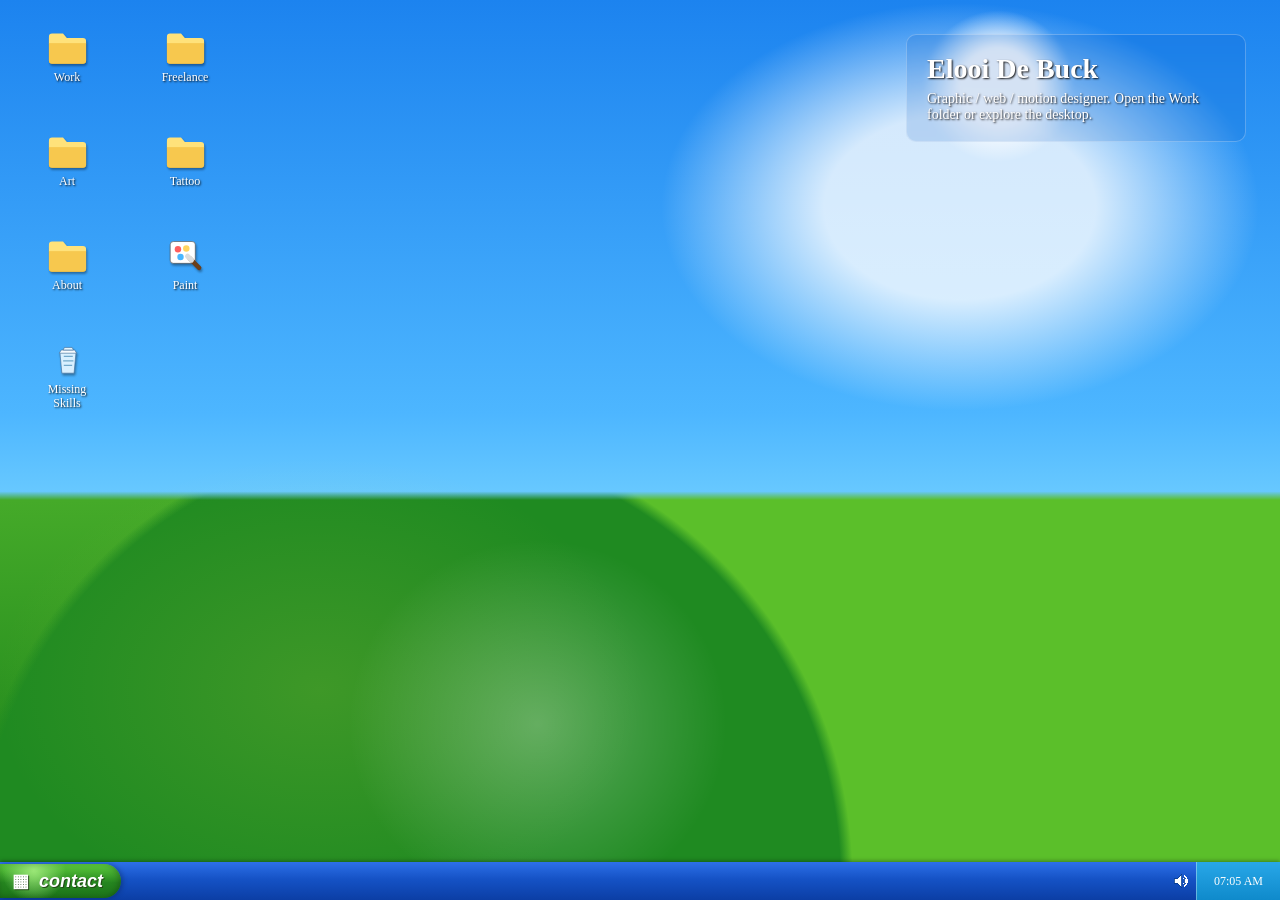
==== commit ec8ac0b9: "Add files via upload" ====
--- a/index.html
+++ b/index.html
@@ -15,11 +15,11 @@
       <button class="desktop-icon folder" data-open="freelance" aria-label="Open freelance folder">
         <span class="icon-art folder-art"></span><span class="label">Freelance</span>
       </button>
-      <button class="desktop-icon folder art-folder-icon" data-open="art" aria-label="Open art folder">
-        <span class="icon-art folder-art custom-art-folder"></span><span class="label">Art</span>
+      <button class="desktop-icon folder" data-open="art" aria-label="Open art folder">
+        <span class="icon-art folder-art"></span><span class="label">Art</span>
       </button>
-      <button class="desktop-icon folder tattoo-folder-icon" data-open="tattoo" aria-label="Open tattoo folder">
-        <span class="icon-art folder-art custom-tattoo-folder"></span><span class="label">Tattoo</span>
+      <button class="desktop-icon folder" data-open="tattoo" aria-label="Open tattoo folder">
+        <span class="icon-art folder-art"></span><span class="label">Tattoo</span>
       </button>
       <button class="desktop-icon folder" data-open="about" aria-label="Open about folder">
         <span class="icon-art folder-art"></span><span class="label">About</span>
@@ -74,6 +74,5 @@
 
   <script src="script.js"></script>
 
-<!-- XP tooltip/property metadata enabled via script.js -->
-<div id="taskbar-right"></div></div></body>
+<!-- XP tooltip/property metadata enabled via script.js --></body>
 </html>
--- a/styles.css
+++ b/styles.css
@@ -488,8 +488,8 @@
 
 
 /* Desktop-level Art/Tattoo split icons */
-.custom-art-folder{background-image:url('assets/icons/art-folder.svg') !important;background-size:contain !important;background-repeat:no-repeat !important;background-position:center !important;}
-.custom-tattoo-folder{background-image:url('assets/icons/tattoo-folder.svg') !important;background-size:contain !important;background-repeat:no-repeat !important;background-position:center !important;}
+.custom-art-folder{background-image:url('assets/icons/folder.svg') !important;background-size:contain !important;background-repeat:no-repeat !important;background-position:center !important;}
+.custom-tattoo-folder{background-image:url('assets/icons/folder.svg') !important;background-size:contain !important;background-repeat:no-repeat !important;background-position:center !important;}
 .exe-art{background-image:url('assets/icons/exe.svg') !important;background-size:contain !important;background-repeat:no-repeat !important;background-position:center !important;}
 
 /* Book-style artwork application */
@@ -503,3 +503,223 @@
 .book-media{min-height:0;display:flex;align-items:center;justify-content:center;background:#f7ecd0;border:1px solid #c8ab73;overflow:hidden;}.book-media img,.book-media video{max-width:100%;max-height:100%;width:auto;height:auto;display:block;}
 .book-caption{padding-top:10px;font:13px Tahoma,Arial,sans-serif;}.book-chapter-label{color:#7a5327;font-size:12px;margin-top:2px}.book-caption p{margin:6px 0 0;line-height:1.4}.book-controls{display:flex;align-items:center;justify-content:center;gap:14px;padding-top:12px;color:#fff8dd;font:12px Tahoma,Arial,sans-serif;}.book-controls button{border:1px solid #003c74;background:linear-gradient(#fff,#dcd8c8);padding:3px 10px;font:12px Tahoma,Arial,sans-serif;cursor:pointer;}
 @media (max-width:720px){.book-app{grid-template-columns:1fr;grid-template-rows:auto 1fr}.book-legend{border-right:0;border-bottom:3px solid #5d3718;max-height:170px}.book-page-wrap{padding:10px}}
+
+
+
+/* ===== Minimal two-page artwork book viewer ===== */
+
+.book-app {
+  display: block !important;
+  height: 100% !important;
+  min-height: 0 !important;
+  background: #6f431f !important;
+  padding: 14px !important;
+  box-sizing: border-box !important;
+  color: #1b1208 !important;
+}
+
+.book-legend {
+  display: none !important;
+}
+
+.book-page-wrap {
+  display: grid !important;
+  grid-template-rows: 1fr auto !important;
+  height: 100% !important;
+  padding: 0 !important;
+  min-width: 0 !important;
+}
+
+.book-page {
+  display: grid !important;
+  align-items: stretch !important;
+  justify-content: stretch !important;
+  min-width: 0 !important;
+  overflow: hidden !important;
+}
+
+.book-page-paper {
+  width: 100% !important;
+  height: 100% !important;
+  max-width: none !important;
+  display: grid !important;
+  grid-template-columns: 1fr 1fr !important;
+  grid-template-rows: 1fr !important;
+  gap: 0 !important;
+  padding: 0 !important;
+  background: #fff8dd !important;
+  border: 2px solid #3c220f !important;
+  box-shadow: 8px 8px 0 rgba(0,0,0,.25) !important;
+  overflow: hidden !important;
+}
+
+.book-spread-page {
+  min-width: 0;
+  min-height: 0;
+  padding: 18px;
+  box-sizing: border-box;
+  background: #fff8dd;
+  border-right: 1px solid #d2b77d;
+  display: grid;
+  grid-template-rows: auto 1fr auto;
+  gap: 10px;
+}
+
+.book-spread-page + .book-spread-page {
+  border-right: 0;
+  border-left: 1px solid #b99a5a;
+  box-shadow: inset 10px 0 20px rgba(92,55,23,.13);
+}
+
+.book-spread-page h3 {
+  margin: 0;
+  font: bold 16px Tahoma, Arial, sans-serif;
+}
+
+.book-media {
+  min-height: 0 !important;
+  display: flex !important;
+  align-items: center !important;
+  justify-content: center !important;
+  background: #f7ecd0 !important;
+  border: 1px solid #c8ab73 !important;
+  overflow: hidden !important;
+}
+
+.book-media img,
+.book-media video {
+  max-width: 100% !important;
+  max-height: 100% !important;
+  width: auto !important;
+  height: auto !important;
+  display: block !important;
+}
+
+.book-caption {
+  padding: 0 !important;
+  font: 12px Tahoma, Arial, sans-serif !important;
+  line-height: 1.35 !important;
+}
+
+.book-chapter-list {
+  display: grid;
+  gap: 10px;
+  align-content: start;
+  margin-top: 12px;
+}
+
+.book-chapter-list button {
+  text-align: left;
+  border: 1px solid #7a5327;
+  background: linear-gradient(#fff7dc, #e6c98b);
+  padding: 10px;
+  cursor: pointer;
+  font: 13px Tahoma, Arial, sans-serif;
+}
+
+.book-chapter-list button:hover {
+  background: linear-gradient(#fffdf0, #f0d89b);
+}
+
+.book-controls {
+  display: flex !important;
+  align-items: center !important;
+  justify-content: center !important;
+  gap: 14px !important;
+  padding-top: 10px !important;
+  color: #fff8dd !important;
+  font: 12px Tahoma, Arial, sans-serif !important;
+}
+
+.book-controls button {
+  border: 1px solid #003c74 !important;
+  background: linear-gradient(#fff, #dcd8c8) !important;
+  padding: 4px 12px !important;
+  font: 12px Tahoma, Arial, sans-serif !important;
+  cursor: pointer !important;
+}
+
+/* Mobile: keep README files blinking instead of auto-opening */
+@keyframes readmeBlink {
+  0%, 49% { filter: brightness(1); }
+  50%, 100% { filter: brightness(1.55); background: rgba(255,255,0,.25); }
+}
+
+@media (max-width: 720px) {
+  .readme-important,
+  .folder-item[data-name="README.note"] {
+    animation: readmeBlink 1s steps(2, start) infinite;
+    border-color: rgba(255,255,0,.8) !important;
+  }
+
+  .book-app {
+    padding: 8px !important;
+  }
+
+  .book-page-paper {
+    grid-template-columns: 1fr !important;
+    grid-template-rows: 1fr 1fr !important;
+  }
+
+  .book-spread-page {
+    padding: 10px;
+    border-right: 0;
+    border-bottom: 1px solid #d2b77d;
+  }
+
+  .book-spread-page + .book-spread-page {
+    border-left: 0;
+    border-bottom: 0;
+    box-shadow: inset 0 8px 16px rgba(92,55,23,.11);
+  }
+}
+
+
+/* ===== Stable two-column desktop icon layout ===== */
+.desktop-icons {
+  width: 250px;
+  height: calc(100vh - 86px);
+}
+.desktop-icons > .desktop-icon {
+  position: absolute;
+  transition: left .08s ease-out, top .08s ease-out;
+}
+.desktop-icons > .desktop-icon.dragging {
+  transition: none;
+  z-index: 9999;
+}
+
+
+
+/* ===== Freeform desktop icon placement ===== */
+.desktop-icon {
+  cursor: default;
+  touch-action: none;
+}
+
+.desktop-icon.dragging {
+  cursor: grabbing;
+  opacity: .9;
+}
+
+.desktop-icon.snap-preview {
+  transition: none !important;
+}
+
+
+/* ===== Fixed free desktop placement ===== */
+.desktop-icons{
+  width:100% !important;
+  height:calc(100vh - 86px) !important;
+  position:relative !important;
+  z-index:2 !important;
+}
+.desktop-icons > .desktop-icon{
+  position:absolute !important;
+  transition:none !important;
+}
+.desktop-icons > .desktop-icon.dragging{
+  cursor:grabbing !important;
+  opacity:.88 !important;
+  z-index:9999 !important;
+}
